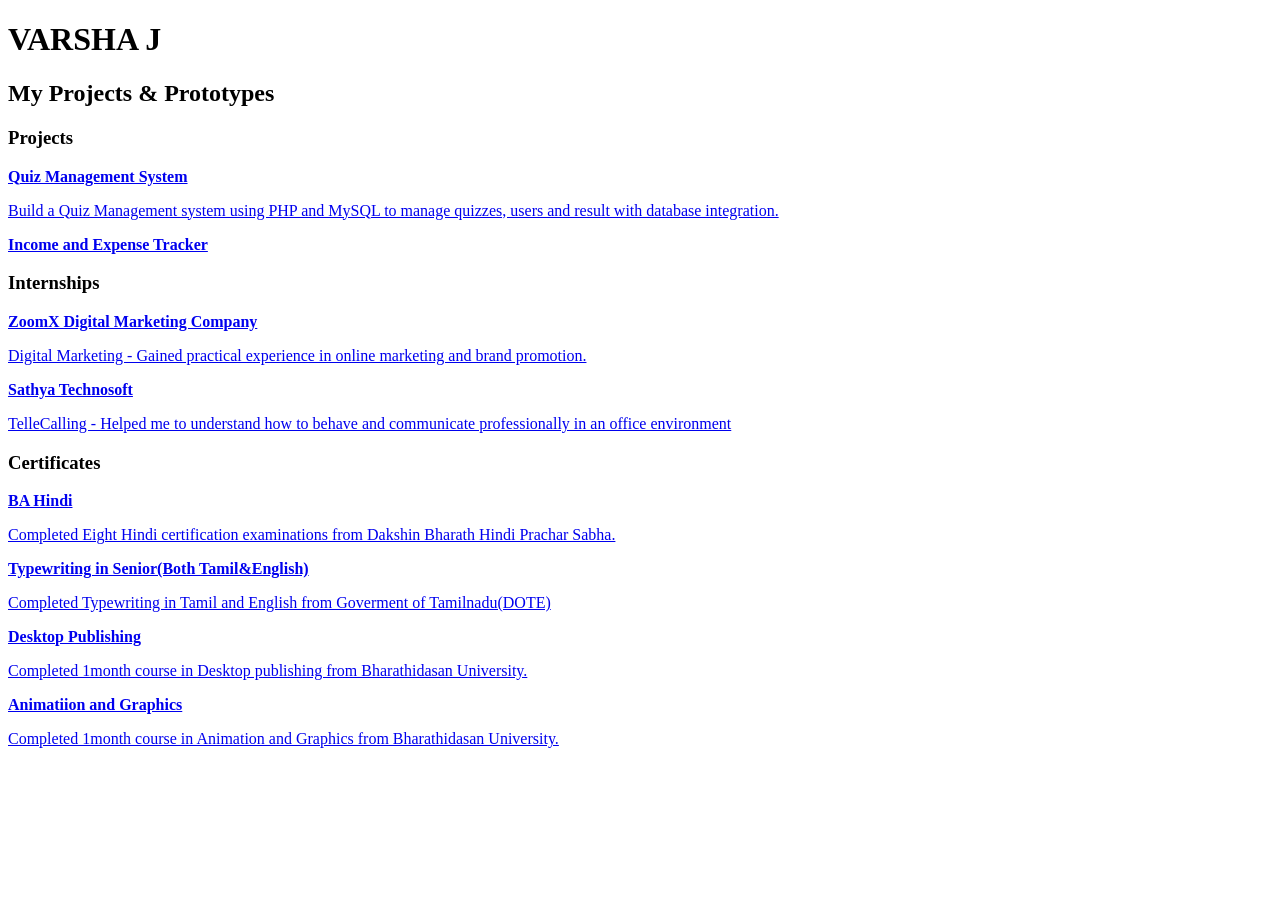
==== index.html @ d95fed07 "Create index.html" ====
<!DOCTYPE html>
<html>
<head>
    <title>MY PORTFOLIO</title>
    <link rel="stylesheet" href="style.css">
</head>
<body>

<h1>VARSHA J</h1>
<h2>My Projects & Prototypes</h2>

<div class="container">

    <!-- Projects -->
    <div class="card">
        <h3>Projects</h3>

        <a href="project1.pdf" target="_blank" class="btn">
            <b>Quiz Management System</b>
            <p>Build a Quiz Management system using PHP and MySQL to manage quizzes, users and result with database integration.

</p>
        </a>

        <a href="project2.pdf" target="_blank" class="btn">
            <b>Income and Expense Tracker</b>
            <p></p>
        </a>
    </div>

    <!-- Internships -->
    <div class="card">
        <h3>Internships</h3>

        <a href="intern1.pdf" target="_blank" class="btn">
            <b>ZoomX Digital Marketing Company</b>
            <p>Digital Marketing - Gained practical experience in online marketing and brand promotion.</p>
        </a>

        <a href="intern2.pdf" target="_blank" class="btn">
            <b>Sathya Technosoft</b>
            <p>TelleCalling - Helped me to understand how to behave and communicate professionally in an office environment</p>
        </a>
    </div>

    <!-- Certificates -->
    <div class="card">
        <h3>Certificates</h3>

        <a href="hindi.pdf" target="_blank" class="btn">
            <b>BA Hindi</b>
            <p>Completed Eight Hindi certification examinations from Dakshin Bharath Hindi Prachar Sabha.</p>
        </a>

        <a href="typing.pdf" target="_blank" class="btn">
            <b>Typewriting in Senior(Both Tamil&English)</b>
            <p>Completed Typewriting in Tamil and English from Goverment of Tamilnadu(DOTE)</p>
        </a>

        
        <a href="Desktop.pdf" target="_blank" class="btn">
            <b>Desktop Publishing</b>
            <p>Completed 1month course in Desktop publishing from Bharathidasan University.</p>
        </a>

        <a href="Animation&Graphics.pdf" target="_blank" class="btn">
            <b>Animatiion and Graphics</b>
            <p>Completed 1month course in Animation and Graphics from Bharathidasan University.</p>
        </a>
    </div>

</div>

</body>
</html>
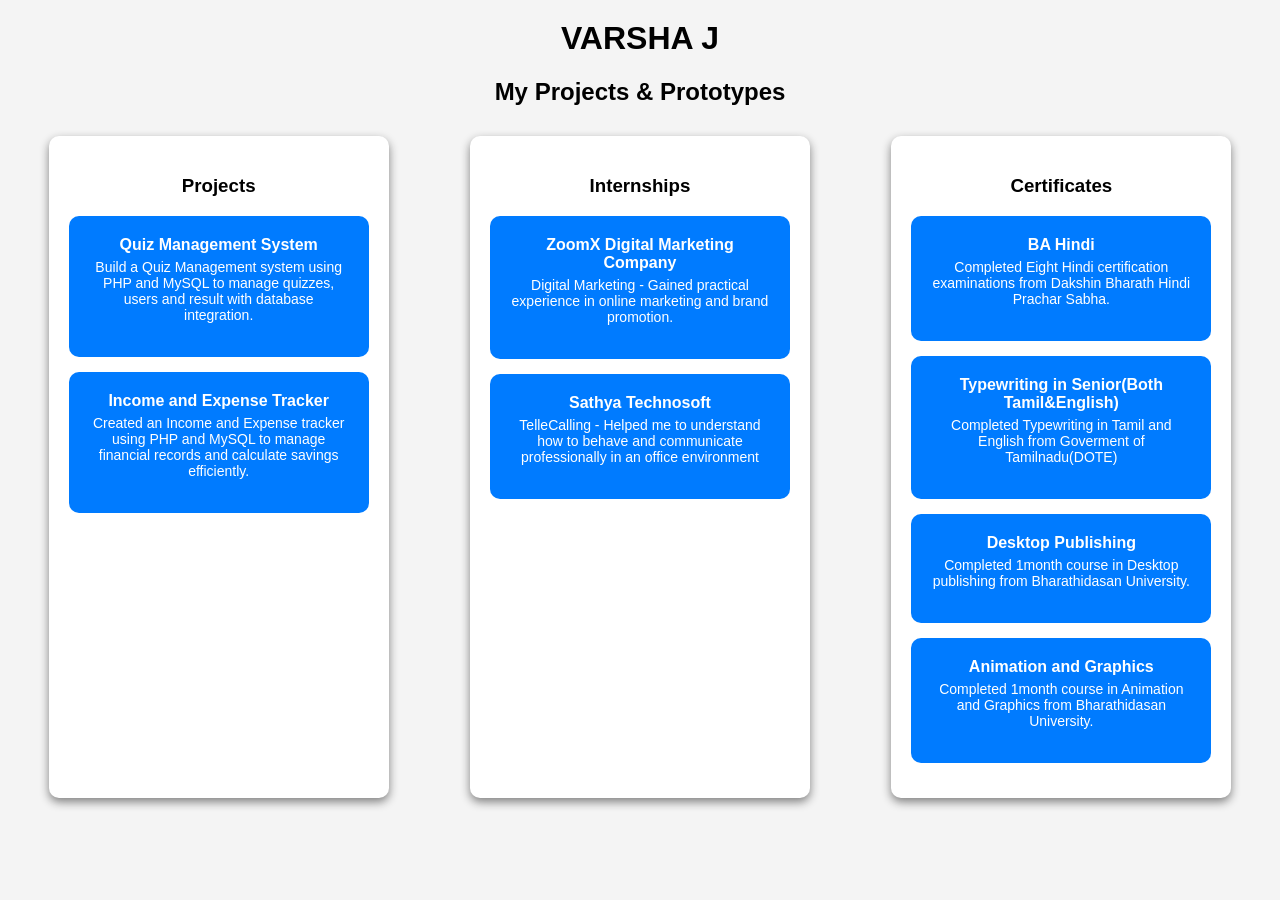
==== commit 40c0e967: "Update index.html" ====
--- a/index.html
+++ b/index.html
@@ -24,7 +24,9 @@
 
         <a href="project2.pdf" target="_blank" class="btn">
             <b>Income and Expense Tracker</b>
-            <p></p>
+            <p>Created an Income and Expense tracker using PHP and MySQL to manage financial records and calculate savings efficiently.		
+
+</p>
         </a>
     </div>
 
@@ -64,7 +66,7 @@
         </a>
 
         <a href="Animation&Graphics.pdf" target="_blank" class="btn">
-            <b>Animatiion and Graphics</b>
+            <b>Animation and Graphics</b>
             <p>Completed 1month course in Animation and Graphics from Bharathidasan University.</p>
         </a>
     </div>
--- a/style.css
+++ b/style.css
@@ -0,0 +1,43 @@
+body {
+    font-family: Arial;
+    text-align: center;
+    background-color: #f4f4f4;
+}
+
+h1 {
+    margin-top: 20px;
+}
+
+.container {
+    display: flex;
+    justify-content: space-around;
+    margin-top: 30px;
+}
+
+.card {
+    background: white;
+    padding: 20px;
+    width: 300px;
+    border-radius: 10px;
+    box-shadow: 0px 4px 10px gray;
+}
+
+.btn {
+    display: block;
+    background: #007bff;
+    color: white;
+    padding: 20px;
+    margin: 15px 0;
+    text-decoration: none;
+    border-radius: 10px;
+    transition: 0.3s;
+}
+
+.btn p {
+    font-size: 14px;
+    margin-top: 5px;
+}
+
+.btn:hover {
+    background: #0056b3;
+}
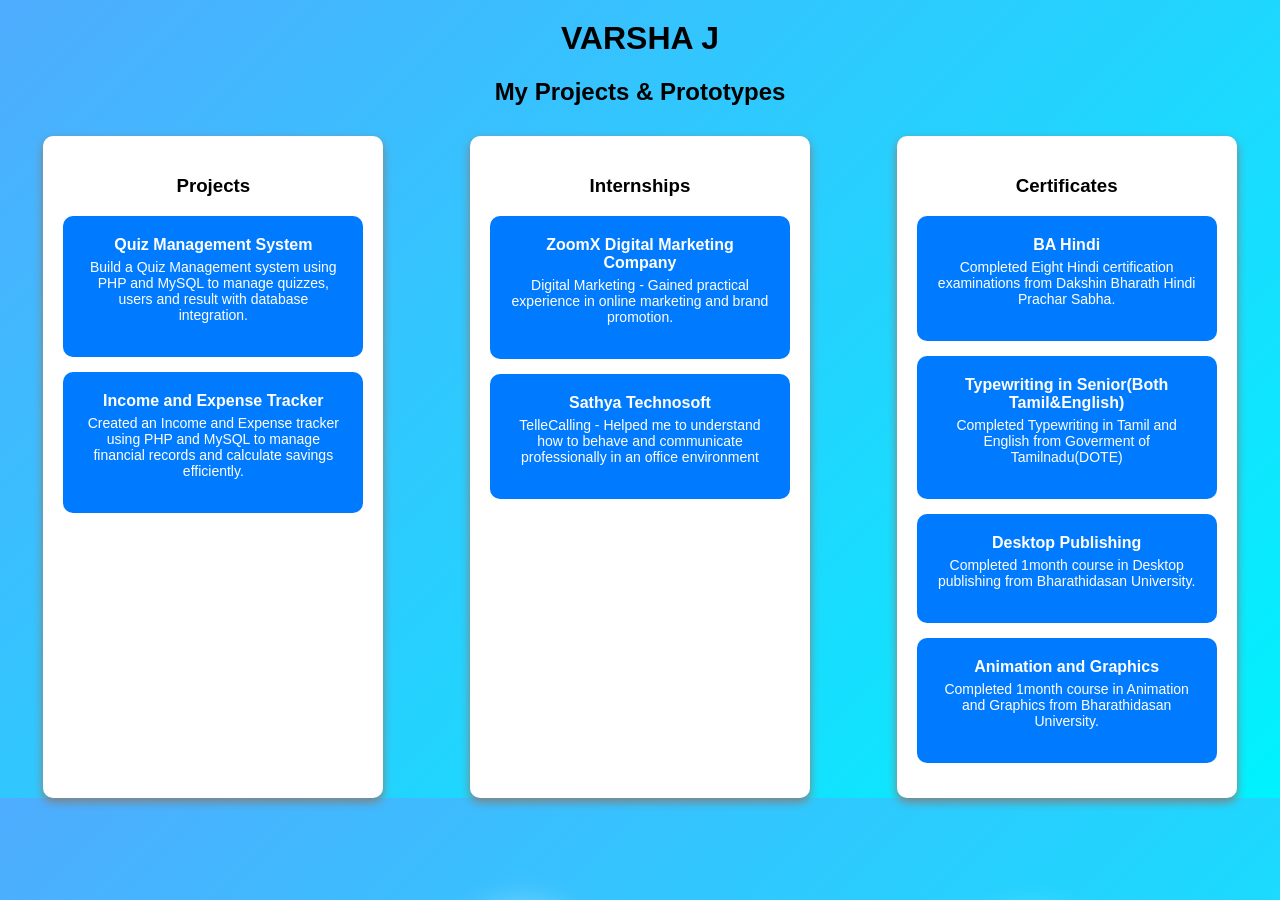
==== commit d1a50a1b: "Update index.html" ====
--- a/index.html
+++ b/index.html
@@ -5,7 +5,16 @@
     <link rel="stylesheet" href="style.css">
 </head>
 <body>
-
+<div class="bubbles">
+  <span></span>
+  <span></span>
+  <span></span>
+  <span></span>
+  <span></span>
+  <span></span>
+  <span></span>
+  <span></span>
+</div>
 <h1>VARSHA J</h1>
 <h2>My Projects & Prototypes</h2>
 
@@ -15,14 +24,14 @@
     <div class="card">
         <h3>Projects</h3>
 
-        <a href="project1.pdf" target="_blank" class="btn">
+        <a href="project1.html"  class="btn">
             <b>Quiz Management System</b>
             <p>Build a Quiz Management system using PHP and MySQL to manage quizzes, users and result with database integration.
 
 </p>
         </a>
 
-        <a href="project2.pdf" target="_blank" class="btn">
+        <a href="project2.html"  class="btn">
             <b>Income and Expense Tracker</b>
             <p>Created an Income and Expense tracker using PHP and MySQL to manage financial records and calculate savings efficiently.		
 
@@ -34,12 +43,12 @@
     <div class="card">
         <h3>Internships</h3>
 
-        <a href="intern1.pdf" target="_blank" class="btn">
+        <a href="intern1.html" class="btn">
             <b>ZoomX Digital Marketing Company</b>
             <p>Digital Marketing - Gained practical experience in online marketing and brand promotion.</p>
         </a>
 
-        <a href="intern2.pdf" target="_blank" class="btn">
+        <a href="intern2.html"  class="btn">
             <b>Sathya Technosoft</b>
             <p>TelleCalling - Helped me to understand how to behave and communicate professionally in an office environment</p>
         </a>
@@ -49,23 +58,23 @@
     <div class="card">
         <h3>Certificates</h3>
 
-        <a href="hindi.pdf" target="_blank" class="btn">
+        <a href="hindi.html"  class="btn">
             <b>BA Hindi</b>
             <p>Completed Eight Hindi certification examinations from Dakshin Bharath Hindi Prachar Sabha.</p>
         </a>
 
-        <a href="typing.pdf" target="_blank" class="btn">
+        <a href="typing.html"  class="btn">
             <b>Typewriting in Senior(Both Tamil&English)</b>
             <p>Completed Typewriting in Tamil and English from Goverment of Tamilnadu(DOTE)</p>
         </a>
 
         
-        <a href="Desktop.pdf" target="_blank" class="btn">
+        <a href="Desktop.html"  class="btn">
             <b>Desktop Publishing</b>
             <p>Completed 1month course in Desktop publishing from Bharathidasan University.</p>
         </a>
 
-        <a href="Animation&Graphics.pdf" target="_blank" class="btn">
+        <a href="Animation&Graphics.html"  class="btn">
             <b>Animation and Graphics</b>
             <p>Completed 1month course in Animation and Graphics from Bharathidasan University.</p>
         </a>
--- a/style.css
+++ b/style.css
@@ -41,3 +41,90 @@
 .btn:hover {
     background: #0056b3;
 }
+
+.gallery {
+    display: grid;
+    grid-template-columns: repeat(2, 1fr);
+    gap: 20px;
+    padding: 20px;
+}
+
+.gallery img {
+    width: 100%;
+    border-radius: 10px;
+    box-shadow: 0px 4px 10px gray;
+}
+
+.back-btn {
+    display: inline-block;
+    margin: 20px;
+    padding: 10px 20px;
+    background: red;
+    color: white;
+    text-decoration: none;
+    border-radius: 8px;
+}
+/* Beautiful Blue Gradient Background */
+
+body {
+    margin: 0;
+    padding: 0;
+    font-family: Arial, sans-serif;
+    overflow-x: hidden;
+    background: linear-gradient(135deg, #4facfe, #00f2fe);
+}
+
+/* Bubble Container */
+.bubbles {
+    position: fixed;
+    width: 100%;
+    height: 100%;
+    overflow: hidden;
+    top: 0;
+    left: 0;
+    z-index: -1;
+}
+
+/* Realistic Glass Bubble */
+.bubbles span {
+    position: absolute;
+    bottom: -150px;
+    border-radius: 50%;
+    background: radial-gradient(circle at 30% 30%, 
+        rgba(255,255,255,0.8), 
+        rgba(255,255,255,0.2) 40%, 
+        rgba(255,255,255,0.05) 60%, 
+        transparent 70%);
+    box-shadow: 
+        inset 0 0 20px rgba(255,255,255,0.5),
+        0 0 30px rgba(255,255,255,0.3);
+    animation: floatUp linear infinite;
+}
+
+/* Different Sizes & Positions */
+.bubbles span:nth-child(1){ left: 5%; width:120px; height:120px; animation-duration:25s;}
+.bubbles span:nth-child(2){ left: 20%; width:80px; height:80px; animation-duration:18s;}
+.bubbles span:nth-child(3){ left: 35%; width:150px; height:150px; animation-duration:30s;}
+.bubbles span:nth-child(4){ left: 55%; width:90px; height:90px; animation-duration:20s;}
+.bubbles span:nth-child(5){ left: 70%; width:130px; height:130px; animation-duration:28s;}
+.bubbles span:nth-child(6){ left: 85%; width:60px; height:60px; animation-duration:15s;}
+.bubbles span:nth-child(7){ left: 40%; width:100px; height:100px; animation-duration:22s;}
+.bubbles span:nth-child(8){ left: 75%; width:140px; height:140px; animation-duration:27s;}
+
+/* Floating Animation */
+@keyframes floatUp {
+    0% {
+        transform: translateY(0);
+        opacity: 0.9;
+    }
+    100% {
+        transform: translateY(-120vh);
+        opacity: 0;
+    }
+}
+
+/* Make Content Above Background */
+.container, h1, h2 {
+    position: relative;
+    z-index: 1;
+}
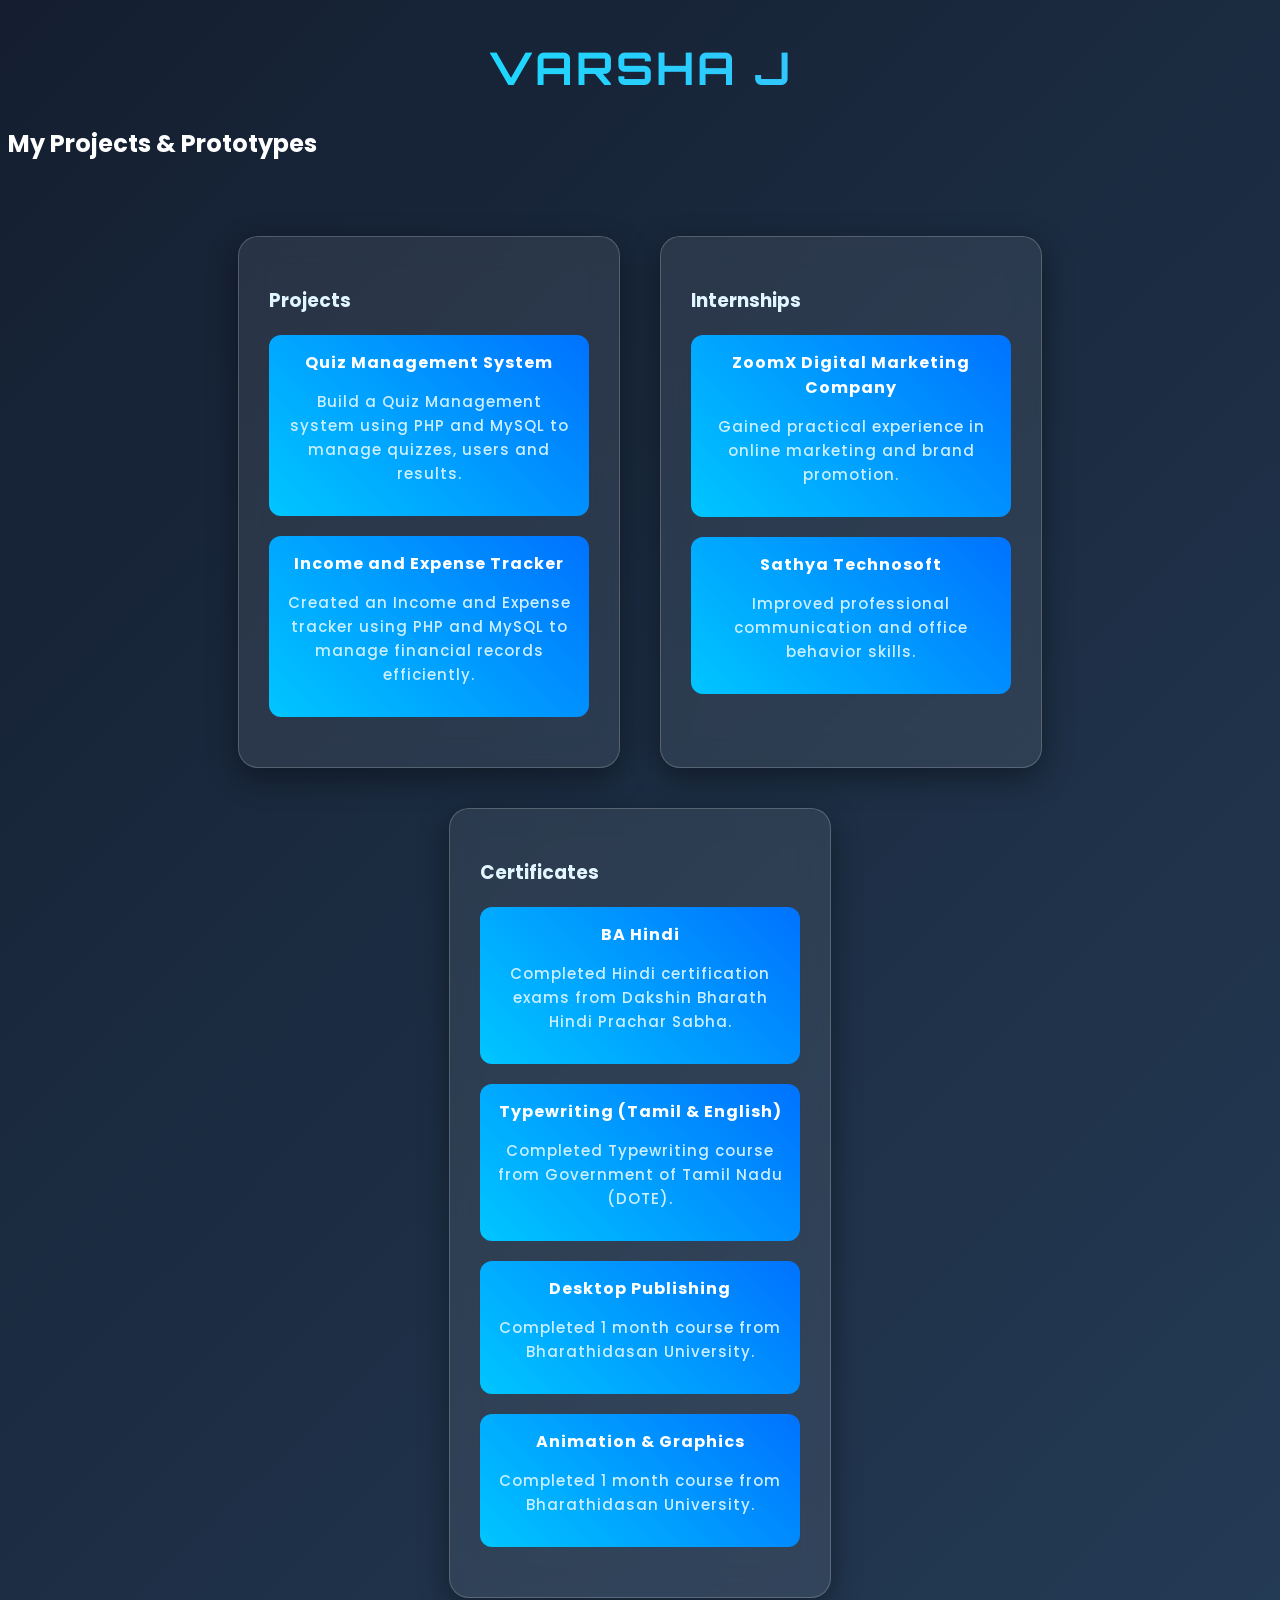
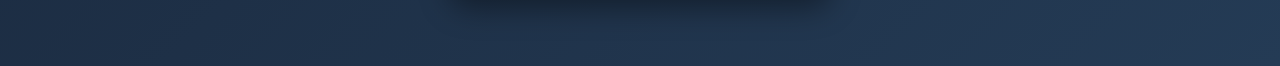
==== commit 8f2a7b11: "Update index.html" ====
--- a/index.html
+++ b/index.html
@@ -1,10 +1,19 @@
 <!DOCTYPE html>
-<html>
+<html lang="en">
 <head>
+    <meta charset="UTF-8">
+    <meta name="viewport" content="width=device-width, initial-scale=1.0">
     <title>MY PORTFOLIO</title>
+
+    <!-- Google Fonts -->
+    <link href="https://fonts.googleapis.com/css2?family=Orbitron:wght@600&family=Poppins:wght@300;400;500;600&display=swap" rel="stylesheet">
+
     <link rel="stylesheet" href="style.css">
 </head>
+
 <body>
+
+<!-- Bubble Background -->
 <div class="bubbles">
   <span></span>
   <span></span>
@@ -15,8 +24,10 @@
   <span></span>
   <span></span>
 </div>
-<h1>VARSHA J</h1>
-<h2>My Projects & Prototypes</h2>
+
+<!-- Main Heading -->
+<h1 class="main-title">VARSHA J</h1>
+<h2 class="sub-title">My Projects & Prototypes</h2>
 
 <div class="container">
 
@@ -24,18 +35,14 @@
     <div class="card">
         <h3>Projects</h3>
 
-        <a href="project1.html"  class="btn">
+        <a href="project1.html" class="btn">
             <b>Quiz Management System</b>
-            <p>Build a Quiz Management system using PHP and MySQL to manage quizzes, users and result with database integration.
-
-</p>
+            <p>Build a Quiz Management system using PHP and MySQL to manage quizzes, users and results.</p>
         </a>
 
-        <a href="project2.html"  class="btn">
+        <a href="project2.html" class="btn">
             <b>Income and Expense Tracker</b>
-            <p>Created an Income and Expense tracker using PHP and MySQL to manage financial records and calculate savings efficiently.		
-
-</p>
+            <p>Created an Income and Expense tracker using PHP and MySQL to manage financial records efficiently.</p>
         </a>
     </div>
 
@@ -45,12 +52,12 @@
 
         <a href="intern1.html" class="btn">
             <b>ZoomX Digital Marketing Company</b>
-            <p>Digital Marketing - Gained practical experience in online marketing and brand promotion.</p>
+            <p>Gained practical experience in online marketing and brand promotion.</p>
         </a>
 
-        <a href="intern2.html"  class="btn">
+        <a href="intern2.html" class="btn">
             <b>Sathya Technosoft</b>
-            <p>TelleCalling - Helped me to understand how to behave and communicate professionally in an office environment</p>
+            <p>Improved professional communication and office behavior skills.</p>
         </a>
     </div>
 
@@ -58,25 +65,24 @@
     <div class="card">
         <h3>Certificates</h3>
 
-        <a href="hindi.html"  class="btn">
+        <a href="hindi.html" class="btn">
             <b>BA Hindi</b>
-            <p>Completed Eight Hindi certification examinations from Dakshin Bharath Hindi Prachar Sabha.</p>
+            <p>Completed Hindi certification exams from Dakshin Bharath Hindi Prachar Sabha.</p>
         </a>
 
-        <a href="typing.html"  class="btn">
-            <b>Typewriting in Senior(Both Tamil&English)</b>
-            <p>Completed Typewriting in Tamil and English from Goverment of Tamilnadu(DOTE)</p>
+        <a href="typing.html" class="btn">
+            <b>Typewriting (Tamil & English)</b>
+            <p>Completed Typewriting course from Government of Tamil Nadu (DOTE).</p>
         </a>
 
-        
-        <a href="Desktop.html"  class="btn">
+        <a href="Desktop.html" class="btn">
             <b>Desktop Publishing</b>
-            <p>Completed 1month course in Desktop publishing from Bharathidasan University.</p>
+            <p>Completed 1 month course from Bharathidasan University.</p>
         </a>
 
-        <a href="Animation&Graphics.html"  class="btn">
-            <b>Animation and Graphics</b>
-            <p>Completed 1month course in Animation and Graphics from Bharathidasan University.</p>
+        <a href="Animation&Graphics.html" class="btn">
+            <b>Animation & Graphics</b>
+            <p>Completed 1 month course from Bharathidasan University.</p>
         </a>
     </div>
 
--- a/style.css
+++ b/style.css
@@ -1,130 +1,192 @@
-body {
-    font-family: Arial;
-    text-align: center;
-    background-color: #f4f4f4;
+<!DOCTYPE html>
+<html lang="en">
+<head>
+<meta charset="UTF-8">
+<meta name="viewport" content="width=device-width, initial-scale=1.0">
+<title>My Portfolio</title>
+
+<!-- Google Fonts -->
+<link href="https://fonts.googleapis.com/css2?family=Orbitron:wght@500;700&family=Poppins:wght@300;400;500;600&display=swap" rel="stylesheet">
+
+<style>
+
+/* ===== Reset ===== */
+*{
+    margin:0;
+    padding:0;
+    box-sizing:border-box;
 }
 
-h1 {
-    margin-top: 20px;
+/* ===== Body ===== */
+body{
+    font-family:'Poppins',sans-serif;
+    overflow-x:hidden;
+    background:linear-gradient(135deg,#141e30,#243b55);
+    color:#e0f7ff;
 }
 
-.container {
-    display: flex;
-    justify-content: space-around;
-    margin-top: 30px;
+/* ===== Heading ===== */
+h1{
+    font-family:'Orbitron',sans-serif;
+    font-size:45px;
+    letter-spacing:3px;
+    text-align:center;
+    margin-top:40px;
+    background:linear-gradient(90deg,#00f2fe,#4facfe);
+    -webkit-background-clip:text;
+    -webkit-text-fill-color:transparent;
 }
 
-.card {
-    background: white;
-    padding: 20px;
-    width: 300px;
-    border-radius: 10px;
-    box-shadow: 0px 4px 10px gray;
+/* ===== Container ===== */
+.container{
+    display:flex;
+    justify-content:center;
+    gap:40px;
+    flex-wrap:wrap;
+    padding:60px 20px;
+    position:relative;
+    z-index:1;
 }
 
-.btn {
-    display: block;
-    background: #007bff;
-    color: white;
-    padding: 20px;
-    margin: 15px 0;
-    text-decoration: none;
-    border-radius: 10px;
-    transition: 0.3s;
+/* ===== Card ===== */
+.card{
+    width:320px;
+    padding:30px;
+    border-radius:20px;
+    backdrop-filter:blur(15px);
+    background:rgba(255,255,255,0.08);
+    border:1px solid rgba(255,255,255,0.2);
+    box-shadow:0 10px 30px rgba(0,0,0,0.4);
+    transition:0.4s ease;
 }
 
-.btn p {
-    font-size: 14px;
-    margin-top: 5px;
+.card:hover{
+    transform:translateY(-10px);
 }
 
-.btn:hover {
-    background: #0056b3;
+/* ===== Text ===== */
+h2{
+    color:white;
+    margin-bottom:15px;
 }
 
-.gallery {
-    display: grid;
-    grid-template-columns: repeat(2, 1fr);
-    gap: 20px;
-    padding: 20px;
+p{
+    color:#ccefff;
+    font-size:15px;
+    line-height:1.6;
 }
 
-.gallery img {
-    width: 100%;
-    border-radius: 10px;
-    box-shadow: 0px 4px 10px gray;
+/* ===== Button ===== */
+.btn{
+    display:block;
+    margin:20px 0;
+    padding:15px;
+    text-align:center;
+    text-decoration:none;
+    border-radius:12px;
+    font-weight:500;
+    letter-spacing:1px;
+    color:white;
+    background:linear-gradient(45deg,#00c6ff,#0072ff);
+    transition:0.4s;
 }
 
-.back-btn {
-    display: inline-block;
-    margin: 20px;
-    padding: 10px 20px;
-    background: red;
-    color: white;
-    text-decoration: none;
-    border-radius: 8px;
-}
-/* Beautiful Blue Gradient Background */
-
-body {
-    margin: 0;
-    padding: 0;
-    font-family: Arial, sans-serif;
-    overflow-x: hidden;
-    background: linear-gradient(135deg, #4facfe, #00f2fe);
+.btn:hover{
+    transform:scale(1.05);
+    box-shadow:0 0 20px #00c6ff;
 }
 
-/* Bubble Container */
-.bubbles {
-    position: fixed;
-    width: 100%;
-    height: 100%;
-    overflow: hidden;
-    top: 0;
-    left: 0;
-    z-index: -1;
+/* ===== Gallery ===== */
+.gallery{
+    display:grid;
+    grid-template-columns:repeat(auto-fit,minmax(250px,1fr));
+    gap:20px;
+    padding:40px;
+    position:relative;
+    z-index:1;
 }
 
-/* Realistic Glass Bubble */
-.bubbles span {
-    position: absolute;
-    bottom: -150px;
-    border-radius: 50%;
-    background: radial-gradient(circle at 30% 30%, 
-        rgba(255,255,255,0.8), 
-        rgba(255,255,255,0.2) 40%, 
-        rgba(255,255,255,0.05) 60%, 
-        transparent 70%);
-    box-shadow: 
-        inset 0 0 20px rgba(255,255,255,0.5),
-        0 0 30px rgba(255,255,255,0.3);
-    animation: floatUp linear infinite;
+.gallery img{
+    width:100%;
+    border-radius:15px;
+    transition:0.4s;
 }
 
-/* Different Sizes & Positions */
-.bubbles span:nth-child(1){ left: 5%; width:120px; height:120px; animation-duration:25s;}
-.bubbles span:nth-child(2){ left: 20%; width:80px; height:80px; animation-duration:18s;}
-.bubbles span:nth-child(3){ left: 35%; width:150px; height:150px; animation-duration:30s;}
-.bubbles span:nth-child(4){ left: 55%; width:90px; height:90px; animation-duration:20s;}
-.bubbles span:nth-child(5){ left: 70%; width:130px; height:130px; animation-duration:28s;}
-.bubbles span:nth-child(6){ left: 85%; width:60px; height:60px; animation-duration:15s;}
-.bubbles span:nth-child(7){ left: 40%; width:100px; height:100px; animation-duration:22s;}
-.bubbles span:nth-child(8){ left: 75%; width:140px; height:140px; animation-duration:27s;}
-
-/* Floating Animation */
-@keyframes floatUp {
-    0% {
-        transform: translateY(0);
-        opacity: 0.9;
-    }
-    100% {
-        transform: translateY(-120vh);
-        opacity: 0;
-    }
+.gallery img:hover{
+    transform:scale(1.05);
 }
 
-/* Make Content Above Background */
-.container, h1, h2 {
-    position: relative;
-    z-index: 1;
+/* ===== Bubbles Background ===== */
+.bubbles{
+    position:fixed;
+    width:100%;
+    height:100%;
+    overflow:hidden;
+    top:0;
+    left:0;
+    z-index:0;
 }
+
+.bubbles span{
+    position:absolute;
+    bottom:-150px;
+    border-radius:50%;
+    background:radial-gradient(circle at 30% 30%,
+        rgba(255,255,255,0.8),
+        rgba(255,255,255,0.2) 40%,
+        rgba(255,255,255,0.05) 60%,
+        transparent 70%);
+    animation:floatUp linear infinite;
+}
+
+/* Bubble Sizes */
+.bubbles span:nth-child(1){ left:5%; width:100px; height:100px; animation-duration:25s;}
+.bubbles span:nth-child(2){ left:25%; width:70px; height:70px; animation-duration:18s;}
+.bubbles span:nth-child(3){ left:45%; width:130px; height:130px; animation-duration:30s;}
+.bubbles span:nth-child(4){ left:65%; width:80px; height:80px; animation-duration:20s;}
+.bubbles span:nth-child(5){ left:85%; width:110px; height:110px; animation-duration:28s;}
+
+@keyframes floatUp{
+    0%{transform:translateY(0); opacity:0.9;}
+    100%{transform:translateY(-120vh); opacity:0;}
+}
+
+</style>
+</head>
+<body>
+
+<h1>MY PORTFOLIO</h1>
+
+<div class="container">
+
+    <div class="card">
+        <h2>About Me</h2>
+        <p>I am a passionate developer creating modern and responsive web applications.</p>
+        <a href="#" class="btn">View Resume</a>
+    </div>
+
+    <div class="card">
+        <h2>Projects</h2>
+        <p>Explore my latest web development and design projects.</p>
+        <a href="#" class="btn">View Projects</a>
+    </div>
+
+    <div class="card">
+        <h2>Contact</h2>
+        <p>Let’s connect and build something amazing together.</p>
+        <a href="#" class="btn">Contact Me</a>
+    </div>
+
+</div>
+
+<!-- Bubble Background -->
+<div class="bubbles">
+    <span></span>
+    <span></span>
+    <span></span>
+    <span></span>
+    <span></span>
+</div>
+
+</body>
+</html>
